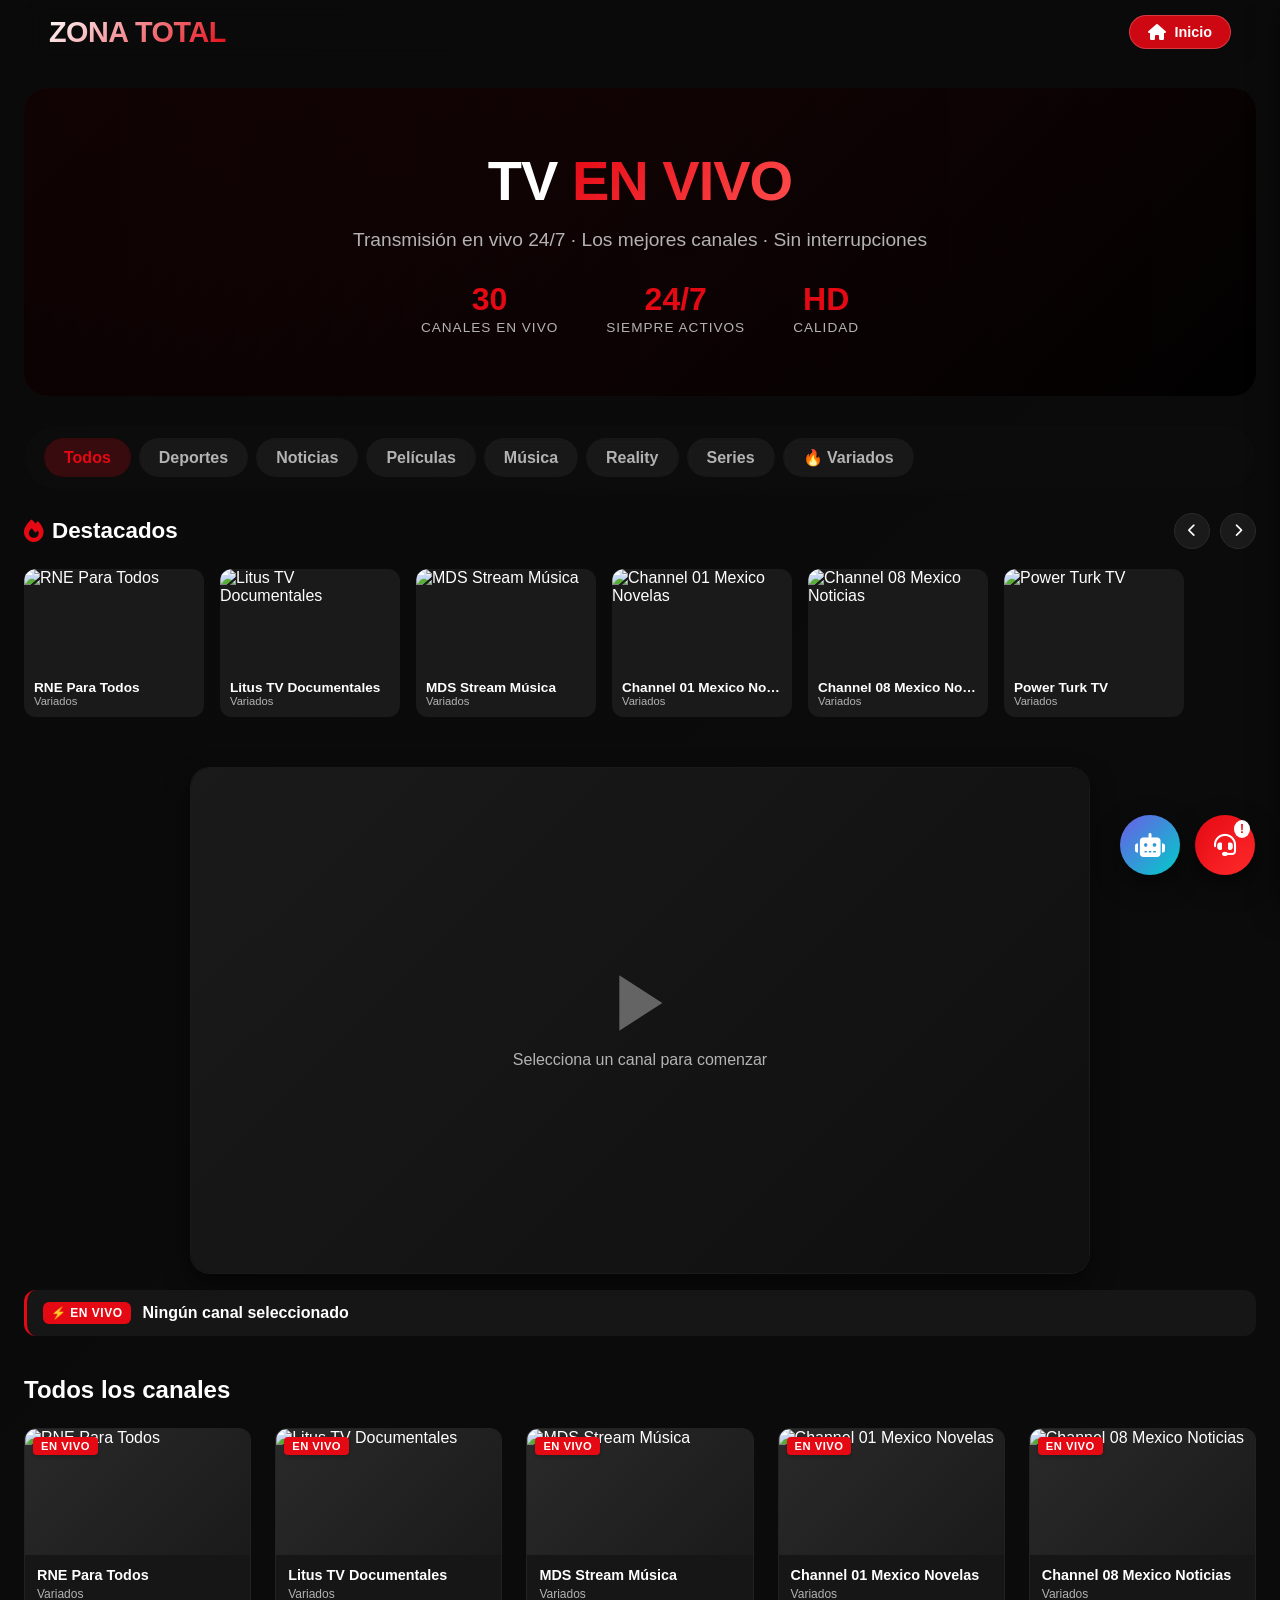
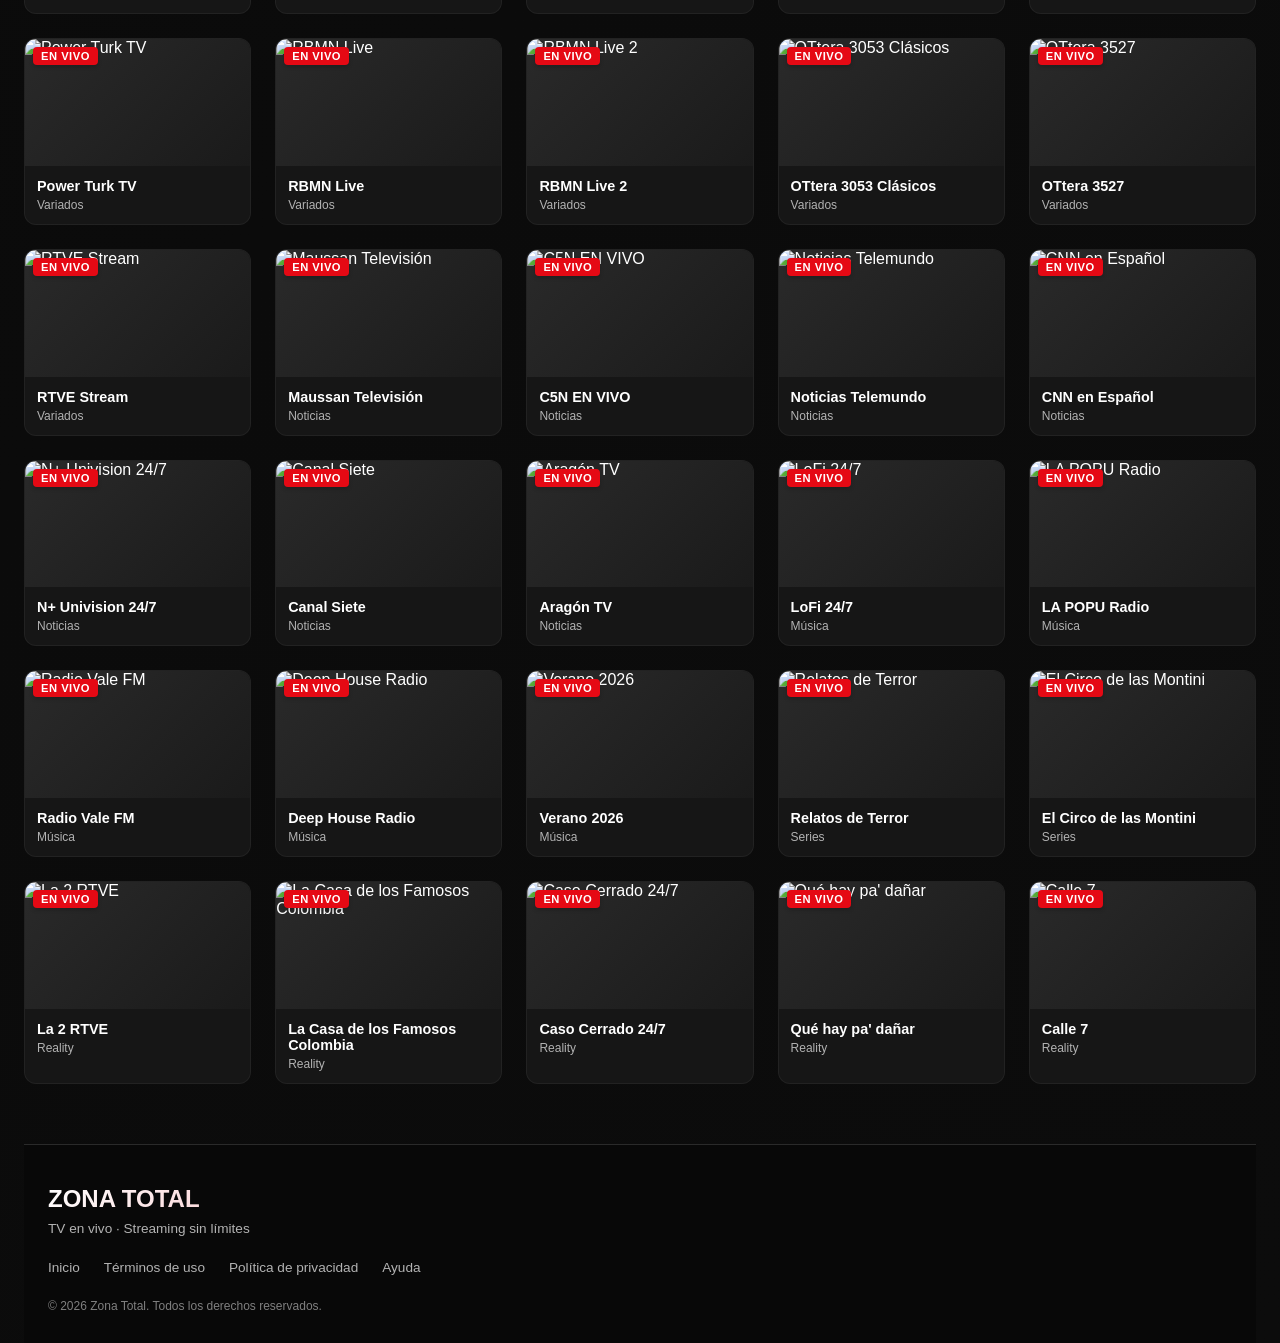
==== index.html @ 6683f9e1 "Add files via upload" ====
<!DOCTYPE html>
<html lang="es">
<head>
    <meta charset="UTF-8">
    <meta name="viewport" content="width=device-width, initial-scale=1.0, user-scalable=yes">
    <title>Zona Total TV - Transmisión en vivo</title>
    <link rel="stylesheet" href="styles.css">
    <link rel="stylesheet" href="https://cdnjs.cloudflare.com/ajax/libs/font-awesome/6.4.0/css/all.min.css">
    <!-- hls.js para reproducción de streams HLS -->
    <script src="https://cdn.jsdelivr.net/npm/hls.js@latest"></script>
</head>
<body>
    <div class="app-container">
        <!-- Header con logo y menú hamburguesa -->
        <header class="header">
            <div class="logo">
                <h1>ZONA TOTAL</h1>
                
            </div>
            <div class="header-buttons">
                <a href="https://merencioreyna-sudo.github.io/zona-total/" class="home-btn" target="_self">
                    <i class="fas fa-home"></i>
                    <span>Inicio</span>
                </a>
                <button class="menu-toggle" id="menuToggle" aria-label="Abrir menú">
                    <span></span>
                    <span></span>
                    <span></span>
                </button>
            </div>
        </header>

        <!-- Hero Banner (fuera del header) -->
        <section class="hero-banner">
            <div class="hero-content">
                <h1 class="hero-title">TV <span class="hero-accent">EN VIVO</span></h1>
                <p class="hero-subtitle">Transmisión en vivo 24/7 · Los mejores canales · Sin interrupciones</p>
                <div class="hero-stats">
                    <div class="hero-stat">
                        <span class="stat-number" id="totalChannelsCount">0</span>
                        <span class="stat-label">Canales en vivo</span>
                    </div>
                    <div class="hero-stat">
                        <span class="stat-number">24/7</span>
                        <span class="stat-label">Siempre activos</span>
                    </div>
                    <div class="hero-stat">
                        <span class="stat-number">HD</span>
                        <span class="stat-label">Calidad</span>
                    </div>
                </div>
            </div>
        </section>

        <!-- Categorías horizontales (escritorio) -->
        <nav class="categories-nav" id="categoriesNav">
            <button class="category-btn active" data-category="Todos">Todos</button>
            <button class="category-btn" data-category="Deportes">Deportes</button>
            <button class="category-btn" data-category="Noticias">Noticias</button>
            <button class="category-btn" data-category="Películas">Películas</button>
            <button class="category-btn" data-category="Música">Música</button>
            <button class="category-btn" data-category="Reality">Reality</button>
            <button class="category-btn" data-category="Series">Series</button>
            <button class="category-btn" data-category="Variados">🔥 Variados</button>
        </nav>

        <!-- Carrusel de canales destacados -->
        <section class="featured-section">
            <div class="featured-header">
                <h2><i class="fas fa-fire"></i> Destacados</h2>
                <div class="carousel-controls">
                    <button class="carousel-btn prev-btn" id="featuredPrev"><i class="fas fa-chevron-left"></i></button>
                    <button class="carousel-btn next-btn" id="featuredNext"><i class="fas fa-chevron-right"></i></button>
                </div>
            </div>
            <div class="featured-carousel" id="featuredCarousel"></div>
        </section>

        <!-- Área del reproductor -->
        <section class="player-section">
            <div class="player-container" id="playerContainer">
                <div class="player-placeholder">
                    <svg width="64" height="64" viewBox="0 0 24 24" fill="none" stroke="currentColor" stroke-width="1.5">
                        <polygon points="5 3 19 12 5 21 5 3" fill="currentColor"/>
                    </svg>
                    <p>Selecciona un canal para comenzar</p>
                </div>
            </div>
            <div class="current-channel-info" id="currentChannelInfo">
                <span class="channel-badge">⚡ EN VIVO</span>
                <span class="channel-name" id="currentChannelName">Ningún canal seleccionado</span>
            </div>
        </section>

        <!-- Grid de canales -->
        <section class="channels-section">
            <h2 class="section-title" id="sectionTitle">Todos los canales</h2>
            <div class="channels-grid" id="channelsGrid">
                <!-- Los canales se renderizan dinámicamente con JS -->
            </div>
        </section>

        <!-- Footer -->
        <footer class="footer">
            <div class="footer-content">
                <div class="footer-logo">
                    <h3>ZONA TOTAL</h3>
                    <p>TV en vivo · Streaming sin límites</p>
                </div>
                <div class="footer-links">
                    <a href="https://merencioreyna-sudo.github.io/zona-total/">Inicio</a>
                    <a href="terminos.html">Términos de uso</a>
                    <a href="privacidad.html">Política de privacidad</a>
                    <a href="ayuda.html">Ayuda</a>
                </div>
                <div class="footer-copyright">
                    <p>&copy; 2026 Zona Total. Todos los derechos reservados.</p>
                </div>
            </div>
        </footer>

        <!-- Menú lateral móvil -->
        <div class="mobile-menu" id="mobileMenu">
            <div class="mobile-menu-header">
                <div class="mobile-logo">ZONA TOTAL</div>
                <button class="close-menu" id="closeMenu" aria-label="Cerrar menú">✕</button>
            </div>
            <nav class="mobile-categories">
                <button class="mobile-category-btn active" data-category="Todos">Todos</button>
                <button class="mobile-category-btn" data-category="Deportes">Deportes</button>
                <button class="mobile-category-btn" data-category="Noticias">Noticias</button>
                <button class="mobile-category-btn" data-category="Películas">Películas</button>
                <button class="mobile-category-btn" data-category="Música">Música</button>
                <button class="mobile-category-btn" data-category="Reality">Reality</button>
                <button class="mobile-category-btn" data-category="Series">Series</button>
                <button class="mobile-category-btn" data-category="Variados">🔥 Variados</button>
            </nav>
            <div class="mobile-footer">
                <a href="https://merencioreyna-sudo.github.io/zona-total/" class="mobile-home-btn">
                    <i class="fas fa-home"></i> Ir al Inicio
                </a>
            </div>
        </div>

        <!-- Modal de error -->
        <div class="modal-overlay" id="errorModal">
            <div class="modal-content">
                <div class="modal-icon">
                    <svg width="48" height="48" viewBox="0 0 24 24" fill="none" stroke="currentColor" stroke-width="1.5">
                        <circle cx="12" cy="12" r="10"/>
                        <line x1="12" y1="8" x2="12" y2="12"/>
                        <line x1="12" y1="16" x2="12.01" y2="16"/>
                    </svg>
                </div>
                <h3 id="modalTitle">Canal no disponible</h3>
                <p id="modalMessage">El canal no está disponible o tiene problemas de conexión.</p>
                <button class="modal-close-btn" id="closeModal">Entendido</button>
            </div>
        </div>

        <!-- Overlay para cerrar menú móvil tocando fuera -->
        <div class="menu-overlay" id="menuOverlay"></div>
    </div>

    <script src="app.js"></script>
<!-- BOTÓN AYUDA PRO -->
<div class="help-btn" id="helpBtn">
    <i class="fas fa-headset"></i>
    <span class="help-badge">!</span>
</div>

<!-- MODAL AYUDA PRO -->
<div class="help-modal" id="helpModal">
    <div class="help-content">
        <button class="close-help" id="closeHelp">&times;</button>

        <h3>Centro de Ayuda</h3>

        <p class="help-text">¿Problemas con un canal?</p>

        <div class="help-options">
            <div class="help-item">🌍 Puede estar bloqueado en tu país</div>
            <div class="help-item">🔐 Puede requerir VPN</div>
            <div class="help-item">⚠️ El servidor puede estar caído</div>
        </div>

        <a href="ayuda.html" class="help-link">Ver ayuda completa</a>
    </div>
</div>

<!-- BOTÓN CHAT -->
<div class="chat-btn" id="chatBtn">
    <i class="fas fa-robot"></i>
</div>

<!-- CHAT BOX -->
<div class="chat-box" id="chatBox">
    <div class="chat-header">
        <span>Asistente</span>
        <button id="closeChat">&times;</button>
    </div>

    <div class="chat-messages" id="chatMessages">
        <div class="bot-msg">👋 Hola, ¿en qué puedo ayudarte?</div>
    </div>

    <div class="chat-input">
        <input type="text" id="chatInput" placeholder="Escribe tu mensaje...">
        <button id="sendChat">➤</button>
    </div>
</div>

</body>
</html>
---- styles.css ----
/* ===== RESET Y VARIABLES ===== */
* {
    margin: 0;
    padding: 0;
    box-sizing: border-box;
}

:root {
    --bg-primary: #0a0a0a;
    --bg-secondary: #0f0f0f;
    --bg-card: #1a1a1a;
    --bg-card-hover: #222222;
    --text-primary: #ffffff;
    --text-secondary: #b3b3b3;
    --accent-color: #e50914;
    --accent-hover: #f40612;
    --border-color: #2a2a2a;
    --shadow-sm: 0 4px 6px rgba(0, 0, 0, 0.3);
    --shadow-md: 0 8px 16px rgba(0, 0, 0, 0.4);
    --shadow-lg: 0 12px 24px rgba(0, 0, 0, 0.5);
    --transition: all 0.3s ease;
}

body {
    font-family: -apple-system, BlinkMacSystemFont, 'Segoe UI', Roboto, Oxygen, Ubuntu, sans-serif;
    background: linear-gradient(135deg, var(--bg-primary) 0%, #0c0c0c 100%);
    color: var(--text-primary);
    min-height: 100vh;
    overflow-x: hidden;
}

.app-container {
    max-width: 1600px;
    margin: 0 auto;
    padding: 0 24px;
    width: 100%;
}

/* ===== HEADER ===== */
.header {
    display: flex;
    justify-content: space-between;
    align-items: center;
    padding: 20px 0;
    margin-bottom: 24px;
    background: rgba(10, 10, 10, 0.7);
    backdrop-filter: blur(10px);
    border-radius: 20px;
    padding: 15px 25px;
    position: sticky;
    top: 0;
    z-index: 100;
}

.logo h1 {
    font-size: 1.8rem;
    font-weight: 700;
    background: linear-gradient(135deg, #fff 0%, #e50914 100%);
    -webkit-background-clip: text;
    -webkit-text-fill-color: transparent;
    background-clip: text;
    letter-spacing: -0.5px;
}

.tagline {
    font-size: 0.7rem;
    color: var(--text-secondary);
    letter-spacing: 2px;
    margin-left: 4px;
}

/* ===== MENÚ HAMBURGUESA ===== */
.menu-toggle {
    display: none;
    flex-direction: column;
    gap: 5px;
    background: none;
    border: none;
    cursor: pointer;
    padding: 8px;
    z-index: 100;
}

.menu-toggle span {
    width: 25px;
    height: 2px;
    background-color: var(--text-primary);
    transition: var(--transition);
}

/* ===== CATEGORÍAS (ESCRITORIO) ===== */
.categories-nav {
    display: flex;
    gap: 8px;
    overflow-x: auto;
    padding: 12px 20px;
    margin-bottom: 24px;
    scrollbar-width: thin;
    background: rgba(15, 15, 15, 0.5);
    backdrop-filter: blur(8px);
    border-radius: 50px;
}

.categories-nav::-webkit-scrollbar {
    height: 4px;
}

.categories-nav::-webkit-scrollbar-track {
    background: var(--bg-secondary);
    border-radius: 10px;
}

.categories-nav::-webkit-scrollbar-thumb {
    background: var(--accent-color);
    border-radius: 10px;
}

.category-btn {
    background: transparent;
    border: none;
    color: var(--text-secondary);
    padding: 10px 20px;
    font-size: 1rem;
    font-weight: 600;
    cursor: pointer;
    transition: var(--transition);
    white-space: nowrap;
    border-radius: 30px;
}

.category-btn:hover {
    color: var(--text-primary);
    background: rgba(255, 255, 255, 0.05);
}

.category-btn.active {
    color: var(--accent-color);
    background: rgba(229, 9, 20, 0.1);
}

/* ===== REPRODUCTOR ===== */
.player-section {
    margin-bottom: 40px;
}

.player-container {
    aspect-ratio: 16 / 9;
    max-width: 900px;
    margin: 0 auto;
    background: #000000;
    border-radius: 20px;
    overflow: hidden;
    position: relative;
    box-shadow: var(--shadow-lg);
    border: 1px solid rgba(255, 255, 255, 0.1);
}

.player-placeholder {
    display: flex;
    flex-direction: column;
    align-items: center;
    justify-content: center;
    height: 100%;
    color: var(--text-secondary);
    background: linear-gradient(135deg, #1a1a1a 0%, #0f0f0f 100%);
}

.player-placeholder svg {
    margin-bottom: 16px;
    opacity: 0.5;
}

.player-placeholder p {
    font-size: 1rem;
}

video {
    width: 100%;
    height: 100%;
    object-fit: contain;
    background: #000;
}

.current-channel-info {
    display: flex;
    align-items: center;
    gap: 12px;
    margin-top: 16px;
    padding: 12px 16px;
    background: var(--bg-card);
    border-radius: 12px;
    border-left: 3px solid var(--accent-color);
}

.channel-badge {
    background: var(--accent-color);
    padding: 4px 8px;
    border-radius: 6px;
    font-size: 0.75rem;
    font-weight: 600;
    letter-spacing: 0.5px;
}

.channel-name {
    font-weight: 600;
    font-size: 1rem;
}

/* ===== SECCIÓN DE CANALES ===== */
.channels-section {
    margin-top: 24px;
}

.section-title {
    font-size: 1.5rem;
    margin-bottom: 24px;
    font-weight: 600;
}

.channels-grid {
    display: grid;
    grid-template-columns: repeat(auto-fill, minmax(200px, 1fr));
    gap: 24px;
    margin-bottom: 40px;
}

/* ===== FOOTER ===== */
.footer {
    margin-top: 60px;
    padding: 40px 0 30px;
    border-top: 1px solid var(--border-color);
    background: rgba(0, 0, 0, 0.3);
}

.footer-content {
    max-width: 1600px;
    margin: 0 auto;
    padding: 0 24px;
    display: flex;
    flex-direction: column;
    gap: 24px;
}

.footer-logo h3 {
    font-size: 1.5rem;
    background: linear-gradient(135deg, #fff 0%, #e50914 100%);
    -webkit-background-clip: text;
    -webkit-text-fill-color: transparent;
    background-clip: text;
    margin-bottom: 8px;
}

.footer-logo p {
    color: var(--text-secondary);
    font-size: 0.85rem;
}

.footer-links {
    display: flex;
    gap: 24px;
    flex-wrap: wrap;
}

.footer-links a {
    color: var(--text-secondary);
    text-decoration: none;
    font-size: 0.85rem;
    transition: var(--transition);
}

.footer-links a:hover {
    color: var(--accent-color);
}

.footer-copyright {
    color: var(--text-secondary);
    font-size: 0.75rem;
    opacity: 0.7;
}

/* ===== CARDS DE CANALES ===== */
.channel-card {
    background: var(--bg-card);
    border-radius: 12px;
    overflow: hidden;
    cursor: pointer;
    transition: var(--transition);
    position: relative;
}

.channel-card:hover {
    transform: translateY(-4px);
    box-shadow: var(--shadow-md);
    background: var(--bg-card-hover);
}

.channel-thumbnail {
    position: relative;
    aspect-ratio: 16 / 9;
    overflow: hidden;
    background: linear-gradient(135deg, #2a2a2a 0%, #1a1a1a 100%);
}

.channel-thumbnail img {
    width: 100%;
    height: 100%;
    object-fit: cover;
    transition: transform 0.3s ease;
}

.channel-card:hover .channel-thumbnail img {
    transform: scale(1.05);
}

.channel-info {
    padding: 12px;
}

.channel-name-card {
    font-weight: 600;
    font-size: 0.9rem;
    margin-bottom: 4px;
}

.channel-category {
    font-size: 0.75rem;
    color: var(--text-secondary);
}

/* ===== MENÚ MÓVIL ===== */
.mobile-menu {
    position: fixed;
    top: 0;
    right: 0;
    width: 280px;
    height: 100vh;
    background: rgba(10, 10, 10, 0.95);
    backdrop-filter: blur(20px);
    z-index: 1000;
    transform: translateX(100%);
    transition: transform 0.3s ease-in-out;
    box-shadow: var(--shadow-lg);
    display: flex;
    flex-direction: column;
}

.mobile-menu.active {
    transform: translateX(0);
}

.mobile-menu-header {
    display: flex;
    justify-content: space-between;
    align-items: center;
    padding: 24px 20px;
    border-bottom: 1px solid var(--border-color);
}

.mobile-logo {
    font-size: 1.5rem;
    font-weight: 700;
    background: linear-gradient(135deg, #fff 0%, #e50914 100%);
    -webkit-background-clip: text;
    -webkit-text-fill-color: transparent;
    background-clip: text;
}

.close-menu {
    background: none;
    border: none;
    color: var(--text-primary);
    font-size: 1.8rem;
    cursor: pointer;
    padding: 0;
    line-height: 1;
    transition: var(--transition);
}

.close-menu:hover {
    color: var(--accent-color);
}

.mobile-categories {
    display: flex;
    flex-direction: column;
    padding: 20px;
    gap: 12px;
}

.mobile-category-btn {
    background: transparent;
    border: none;
    color: var(--text-secondary);
    padding: 12px 16px;
    text-align: left;
    font-size: 1.1rem;
    font-weight: 500;
    cursor: pointer;
    transition: var(--transition);
    border-radius: 8px;
}

.mobile-category-btn:hover {
    background: rgba(255, 255, 255, 0.05);
    color: var(--text-primary);
}

.mobile-category-btn.active {
    color: var(--accent-color);
    background: rgba(229, 9, 20, 0.1);
}

.menu-overlay {
    position: fixed;
    top: 0;
    left: 0;
    width: 100%;
    height: 100%;
    background: rgba(0, 0, 0, 0.7);
    z-index: 999;
    display: none;
}

.menu-overlay.active {
    display: block;
}

/* ===== MODAL DE ERROR ===== */
.modal-overlay {
    position: fixed;
    top: 0;
    left: 0;
    width: 100%;
    height: 100%;
    background: rgba(0, 0, 0, 0.85);
    backdrop-filter: blur(8px);
    z-index: 2000;
    display: none;
    justify-content: center;
    align-items: center;
}

.modal-overlay.active {
    display: flex;
}

.modal-content {
    background: linear-gradient(135deg, #1e1e1e 0%, #141414 100%);
    border-radius: 20px;
    padding: 32px;
    max-width: 400px;
    width: 90%;
    text-align: center;
    animation: modalSlideIn 0.3s ease;
    border: 1px solid var(--border-color);
}

@keyframes modalSlideIn {
    from {
        opacity: 0;
        transform: scale(0.9);
    }
    to {
        opacity: 1;
        transform: scale(1);
    }
}

.modal-icon {
    margin-bottom: 20px;
    color: var(--accent-color);
}

.modal-content h3 {
    font-size: 1.5rem;
    margin-bottom: 12px;
}

.modal-content p {
    color: var(--text-secondary);
    margin-bottom: 24px;
    line-height: 1.5;
}

.modal-close-btn {
    background: var(--accent-color);
    color: white;
    border: none;
    padding: 12px 24px;
    border-radius: 30px;
    font-size: 1rem;
    font-weight: 600;
    cursor: pointer;
    transition: var(--transition);
}

.modal-close-btn:hover {
    background: var(--accent-hover);
    transform: scale(1.02);
}

/* ===== RESPONSIVE ===== */
@media (max-width: 768px) {
    .app-container {
        padding: 0 16px;
    }

    .footer-content {
        padding: 0 16px;
    }

    .menu-toggle {
        display: flex;
    }

    .categories-nav {
        display: none;
    }

    .channels-grid {
        grid-template-columns: repeat(auto-fill, minmax(150px, 1fr));
        gap: 16px;
        margin-bottom: 30px;
    }

    .section-title {
        font-size: 1.2rem;
    }

    .logo h1 {
        font-size: 1.4rem;
    }

    .footer {
        margin-top: 40px;
        padding: 30px 0 20px;
    }

    .footer-links {
        gap: 16px;
    }
}

@media (min-width: 769px) and (max-width: 1024px) {
    .channels-grid {
        grid-template-columns: repeat(auto-fill, minmax(180px, 1fr));
        gap: 20px;
    }
}

@media (min-width: 1600px) {
    .app-container {
        padding: 0 48px;
    }

    .footer-content {
        padding: 0 48px;
    }

    .channels-grid {
        grid-template-columns: repeat(auto-fill, minmax(240px, 1fr));
    }
}

/* ===== BOTÓN DE INICIO ===== */
.header-buttons {
    display: flex;
    align-items: center;
    gap: 15px;
}

.home-btn {
    display: flex;
    align-items: center;
    gap: 8px;
    background: rgba(229, 9, 20, 0.9);
    color: white;
    padding: 8px 18px;
    border-radius: 30px;
    text-decoration: none;
    font-weight: 600;
    font-size: 0.9rem;
    transition: all 0.3s ease;
    border: 1px solid rgba(255, 255, 255, 0.2);
}

.home-btn:hover {
    background: var(--accent-color);
    transform: scale(1.02);
}

.home-btn i {
    font-size: 1rem;
}

/* Botón de inicio en menú móvil */
.mobile-footer {
    margin-top: auto;
    padding: 20px;
    border-top: 1px solid var(--border-color);
}

.mobile-home-btn {
    display: flex;
    align-items: center;
    justify-content: center;
    gap: 10px;
    background: var(--accent-color);
    color: white;
    padding: 12px;
    border-radius: 30px;
    text-decoration: none;
    font-weight: 600;
    transition: all 0.3s ease;
}

.mobile-home-btn:hover {
    background: var(--accent-hover);
}

/* Responsive móvil */
@media (max-width: 768px) {
    .home-btn span {
        display: none;
    }
    
    .home-btn {
        padding: 8px 12px;
    }
    
    .home-btn i {
        margin: 0;
        font-size: 1.2rem;
    }
}

/* ===== HERO BANNER ===== */
.hero-banner {
    background: linear-gradient(135deg, rgba(229, 9, 20, 0.2) 0%, rgba(0, 0, 0, 0.85) 100%), url('https://images.unsplash.com/photo-1536440136628-849c177e76a1?ixlib=rb-4.0.3&auto=format&fit=crop&w=1920&q=80');
    background-size: cover;
    background-position: center;
    border-radius: 24px;
    margin: 20px 0 30px 0;
    padding: 60px 40px;
    position: relative;
    overflow: hidden;
}

.hero-banner::before {
    content: '';
    position: absolute;
    top: 0;
    left: 0;
    right: 0;
    bottom: 0;
    background: linear-gradient(90deg, rgba(0,0,0,0.7) 0%, rgba(0,0,0,0.3) 100%);
    z-index: 1;
}

.hero-content {
    position: relative;
    z-index: 2;
    text-align: center;
}

.hero-title {
    font-size: 3.5rem;
    font-weight: 900;
    margin-bottom: 16px;
    letter-spacing: -1px;
}

.hero-accent {
    background: linear-gradient(135deg, #e50914, #ff4d4d);
    -webkit-background-clip: text;
    -webkit-text-fill-color: transparent;
    background-clip: text;
}

.hero-subtitle {
    font-size: 1.2rem;
    color: var(--text-secondary);
    margin-bottom: 30px;
}

.hero-stats {
    display: flex;
    justify-content: center;
    gap: 48px;
    flex-wrap: wrap;
}

.hero-stat {
    text-align: center;
}

.hero-stat .stat-number {
    display: block;
    font-size: 2rem;
    font-weight: 800;
    color: var(--accent-color);
}

.hero-stat .stat-label {
    font-size: 0.85rem;
    color: var(--text-secondary);
    text-transform: uppercase;
    letter-spacing: 1px;
}

@media (max-width: 768px) {
    .hero-banner {
        padding: 40px 20px;
        margin: 10px 0 20px 0;
    }
    
    .hero-title {
        font-size: 2rem;
    }
    
    .hero-subtitle {
        font-size: 0.9rem;
    }
    
    .hero-stats {
        gap: 24px;
    }
    
    .hero-stat .stat-number {
        font-size: 1.5rem;
    }
}

/* ===== CARRUSEL DESTACADOS ===== */
.featured-section {
    margin-bottom: 40px;
}

.featured-header {
    display: flex;
    justify-content: space-between;
    align-items: center;
    margin-bottom: 20px;
}

.featured-header h2 {
    font-size: 1.4rem;
    font-weight: 600;
    display: flex;
    align-items: center;
    gap: 8px;
}

.featured-header h2 i {
    color: var(--accent-color);
}

.carousel-controls {
    display: flex;
    gap: 10px;
}

.carousel-btn {
    background: var(--bg-card);
    border: 1px solid var(--border-color);
    color: var(--text-primary);
    width: 36px;
    height: 36px;
    border-radius: 50%;
    cursor: pointer;
    transition: var(--transition);
    display: flex;
    align-items: center;
    justify-content: center;
}

.carousel-btn:hover {
    background: var(--accent-color);
    border-color: var(--accent-color);
}

.featured-carousel {
    display: flex;
    gap: 16px;
    overflow-x: auto;
    scroll-behavior: smooth;
    padding-bottom: 10px;
}

.featured-carousel::-webkit-scrollbar {
    height: 4px;
}

.featured-carousel::-webkit-scrollbar-track {
    background: var(--bg-secondary);
    border-radius: 10px;
}

.featured-carousel::-webkit-scrollbar-thumb {
    background: var(--accent-color);
    border-radius: 10px;
}

.featured-card {
    flex: 0 0 auto;
    width: 180px;
    background: var(--bg-card);
    border-radius: 12px;
    overflow: hidden;
    cursor: pointer;
    transition: var(--transition);
}

.featured-card:hover {
    transform: translateY(-4px);
    box-shadow: var(--shadow-md);
}

.featured-card .featured-thumbnail {
    aspect-ratio: 16 / 9;
    overflow: hidden;
}

.featured-card .featured-thumbnail img {
    width: 100%;
    height: 100%;
    object-fit: cover;
}

.featured-card .featured-info {
    padding: 10px;
}

.featured-card .featured-name {
    font-weight: 600;
    font-size: 0.85rem;
    white-space: nowrap;
    overflow: hidden;
    text-overflow: ellipsis;
}

.featured-card .featured-category {
    font-size: 0.7rem;
    color: var(--text-secondary);
}

/* ===== CARRUSEL DESTACADOS ===== */
.featured-section {
    margin-bottom: 40px;
}

.featured-header {
    display: flex;
    justify-content: space-between;
    align-items: center;
    margin-bottom: 20px;
}

.featured-header h2 {
    font-size: 1.4rem;
    font-weight: 600;
    display: flex;
    align-items: center;
    gap: 8px;
}

.featured-header h2 i {
    color: var(--accent-color);
}

.carousel-controls {
    display: flex;
    gap: 10px;
}

.carousel-btn {
    background: var(--bg-card);
    border: 1px solid var(--border-color);
    color: var(--text-primary);
    width: 36px;
    height: 36px;
    border-radius: 50%;
    cursor: pointer;
    transition: var(--transition);
    display: flex;
    align-items: center;
    justify-content: center;
}

.carousel-btn:hover {
    background: var(--accent-color);
    border-color: var(--accent-color);
}

.featured-carousel {
    display: flex;
    gap: 16px;
    overflow-x: auto;
    scroll-behavior: smooth;
    padding-bottom: 10px;
}

.featured-carousel::-webkit-scrollbar {
    height: 4px;
}

.featured-carousel::-webkit-scrollbar-track {
    background: var(--bg-secondary);
    border-radius: 10px;
}

.featured-carousel::-webkit-scrollbar-thumb {
    background: var(--accent-color);
    border-radius: 10px;
}

.featured-card {
    flex: 0 0 auto;
    width: 180px;
    background: var(--bg-card);
    border-radius: 12px;
    overflow: hidden;
    cursor: pointer;
    transition: var(--transition);
}

.featured-card:hover {
    transform: translateY(-4px);
    box-shadow: var(--shadow-md);
}

.featured-card .featured-thumbnail {
    aspect-ratio: 16 / 9;
    overflow: hidden;
}

.featured-card .featured-thumbnail img {
    width: 100%;
    height: 100%;
    object-fit: cover;
}

.featured-card .featured-info {
    padding: 10px;
}

.featured-card .featured-name {
    font-weight: 600;
    font-size: 0.85rem;
    white-space: nowrap;
    overflow: hidden;
    text-overflow: ellipsis;
}

.featured-card .featured-category {
    font-size: 0.7rem;
    color: var(--text-secondary);
}

@media (max-width: 768px) {
    .featured-card {
        width: 140px;
    }
    
    .featured-header h2 {
        font-size: 1.1rem;
    }
}

/* Mejora glassmorphism en elementos */
.category-btn, .mobile-category-btn {
    background: rgba(255, 255, 255, 0.05);
    backdrop-filter: blur(4px);
}

.category-btn.active, .mobile-category-btn.active {
    background: rgba(229, 9, 20, 0.2);
    backdrop-filter: blur(4px);
}

.channel-card {
    background: rgba(26, 26, 26, 0.8);
    backdrop-filter: blur(4px);
    border: 1px solid rgba(255, 255, 255, 0.05);
}

.current-channel-info {
    background: rgba(26, 26, 26, 0.8);
    backdrop-filter: blur(8px);
}

@media (max-width: 768px) {
    .featured-card {
        width: 140px;
    }
    
    .featured-header h2 {
        font-size: 1.1rem;
    }
}

/* ===== ANIMACIÓN DE ENTRADA ===== */
@keyframes fadeInUp {
    from {
        opacity: 0;
        transform: translateY(20px);
    }
    to {
        opacity: 1;
        transform: translateY(0);
    }
}

.channel-card {
    animation: fadeInUp 0.4s ease forwards;
}

.channel-card:nth-child(1) { animation-delay: 0.05s; }
.channel-card:nth-child(2) { animation-delay: 0.1s; }
.channel-card:nth-child(3) { animation-delay: 0.15s; }
.channel-card:nth-child(4) { animation-delay: 0.2s; }
.channel-card:nth-child(5) { animation-delay: 0.25s; }
.channel-card:nth-child(6) { animation-delay: 0.3s; }
.channel-card:nth-child(7) { animation-delay: 0.35s; }
.channel-card:nth-child(8) { animation-delay: 0.4s; }
.channel-card:nth-child(9) { animation-delay: 0.45s; }
.channel-card:nth-child(10) { animation-delay: 0.5s; }
.channel-card:nth-child(11) { animation-delay: 0.55s; }
.channel-card:nth-child(12) { animation-delay: 0.6s; }

/* ===== BADGE EN VIVO ===== */
.channel-thumbnail {
    position: relative;
}

.live-badge {
    position: absolute;
    top: 8px;
    left: 8px;
    background: var(--accent-color);
    color: white;
    font-size: 0.7rem;
    font-weight: bold;
    padding: 3px 8px;
    border-radius: 4px;
    text-transform: uppercase;
    letter-spacing: 0.5px;
    z-index: 2;
    box-shadow: 0 2px 4px rgba(0,0,0,0.2);
}

/* ===== TOOLTIPS ===== */
.channel-card {
    position: relative;
}

.channel-card:hover::after {
    content: attr(data-tooltip);
    position: absolute;
    bottom: 100%;
    left: 50%;
    transform: translateX(-50%);
    background: rgba(0, 0, 0, 0.9);
    color: white;
    padding: 6px 12px;
    border-radius: 8px;
    font-size: 0.75rem;
    white-space: nowrap;
    z-index: 10;
    margin-bottom: 8px;
    pointer-events: none;
    border: 1px solid var(--accent-color);
}

.channel-card:hover::before {
    content: '';
    position: absolute;
    bottom: 100%;
    left: 50%;
    transform: translateX(-50%);
    border-width: 5px;
    border-style: solid;
    border-color: var(--accent-color) transparent transparent transparent;
    margin-bottom: 3px;
    z-index: 10;
    pointer-events: none;
}

/* ===== BOTÓN AYUDA PRO ===== */
.help-btn {
    position: fixed;
    bottom: 25px;
    right: 25px;
    width: 60px;
    height: 60px;
    background: linear-gradient(135deg, var(--accent-color), #ff2a2a);
    color: white;
    border-radius: 50%;
    display: flex;
    align-items: center;
    justify-content: center;
    font-size: 22px;
    cursor: pointer;
    box-shadow: 0 10px 25px rgba(0,0,0,0.5);
    z-index: 999;
    transition: all 0.3s ease;
    animation: pulseHelp 2s infinite;
}

.help-btn:hover {
    transform: scale(1.1);
    animation: none;
}

/* Badge */
.help-badge {
    position: absolute;
    top: 5px;
    right: 5px;
    background: #fff;
    color: var(--accent-color);
    font-size: 12px;
    font-weight: bold;
    padding: 2px 6px;
    border-radius: 50%;
}

/* Animación */
@keyframes pulseHelp {
    0% { box-shadow: 0 0 0 0 rgba(229,9,20,0.7); }
    70% { box-shadow: 0 0 0 15px rgba(229,9,20,0); }
    100% { box-shadow: 0 0 0 0 rgba(229,9,20,0); }
}

/* ===== MODAL PRO ===== */
.help-modal {
    position: fixed;
    inset: 0;
    background: rgba(0,0,0,0.85);
    backdrop-filter: blur(8px);
    display: none;
    align-items: center;
    justify-content: center;
    z-index: 2000;
}

.help-modal.active {
    display: flex;
}

/* Contenido */
.help-content {
    background: rgba(20,20,20,0.9);
    backdrop-filter: blur(12px);
    border-radius: 20px;
    padding: 30px;
    width: 90%;
    max-width: 380px;
    text-align: center;
    border: 1px solid var(--border-color);
    animation: fadeInUp 0.3s ease;
    position: relative;
}

.help-content h3 {
    margin-bottom: 10px;
}

.help-text {
    color: var(--text-secondary);
    margin-bottom: 15px;
}

/* Opciones */
.help-options {
    text-align: left;
    margin: 15px 0;
}

.help-item {
    padding: 10px;
    border-radius: 10px;
    background: rgba(255,255,255,0.05);
    margin-bottom: 8px;
    font-size: 0.9rem;
}

/* Link */
.help-link {
    display: inline-block;
    margin-top: 15px;
    color: var(--accent-color);
    font-weight: 600;
    text-decoration: none;
}

.help-link:hover {
    text-decoration: underline;
}

/* Cerrar */
.close-help {
    position: absolute;
    top: 12px;
    right: 15px;
    font-size: 22px;
    background: none;
    border: none;
    color: white;
    cursor: pointer;
}

/* BOTÓN */
.chat-btn {
    position: fixed;
    bottom: 25px;
    right: 100px;
    width: 60px;
    height: 60px;
    background: linear-gradient(135deg, #6c5ce7, #00cec9); /* 👈 estilo IA */
    color: white;
    border-radius: 50%;
    display: flex;
    align-items: center;
    justify-content: center;
    font-size: 24px;
    cursor: pointer;
    z-index: 999;
    box-shadow: 0 10px 25px rgba(0,0,0,0.5);
    transition: 0.3s;
}

.chat-btn:hover {
    transform: scale(1.1);
}
/* CHAT */
.chat-box {
    position: fixed;
    bottom: 100px;
    right: 100px; /* 👈 mismo valor que el botón */
    width: 300px;
    background: #111;
    border-radius: 15px;
    display: none;
    flex-direction: column;
    overflow: hidden;
    z-index: 1000;
    border: 1px solid var(--border-color);
}

/* HEADER */
.chat-header {
    background: var(--accent-color);
    padding: 10px;
    display: flex;
    justify-content: space-between;
    color: white;
}

/* MENSAJES */
.chat-messages {
    padding: 10px;
    height: 250px;
    overflow-y: auto;
    font-size: 0.9rem;
}

.bot-msg {
    background: #222;
    padding: 8px;
    border-radius: 8px;
    margin-bottom: 5px;
}

.user-msg {
    background: var(--accent-color);
    padding: 8px;
    border-radius: 8px;
    margin-bottom: 5px;
    text-align: right;
}

/* INPUT */
.chat-input {
    display: flex;
    border-top: 1px solid var(--border-color);
}

.chat-input input {
    flex: 1;
    padding: 8px;
    border: none;
    outline: none;
    background: #000;
    color: white;
}

.chat-input button {
    background: var(--accent-color);
    border: none;
    color: white;
    padding: 0 15px;
    cursor: pointer;
}

.chat-list {
    margin-top: 8px;
}

.chat-channel {
    background: rgba(255,255,255,0.05);
    padding: 6px 10px;
    margin-top: 5px;
    border-radius: 8px;
    cursor: pointer;
    transition: 0.2s;
}

.chat-channel:hover {
    background: rgba(255,255,255,0.15);
}

/* ===== CHAT CARDS (ZONA TOTAL TV) ===== */

.chat-card {
    background: linear-gradient(135deg, rgba(255,255,255,0.05), rgba(255,255,255,0.02));
    border-radius: 12px;
    padding: 10px;
    margin-top: 8px;
    cursor: pointer;
    transition: all 0.25s ease;
    border: 1px solid rgba(255,255,255,0.08);
}

.chat-card:hover {
    transform: scale(1.03);
    background: rgba(255,255,255,0.1);
}

.chat-card-title {
    font-size: 14px;
    font-weight: 600;
}

.chat-card-play {
    font-size: 12px;
    opacity: 0.7;
    margin-top: 4px;
}

.coming-soon-overlay {
    display: flex;
    align-items: center;
    justify-content: center;
    height: 100%;
    background: radial-gradient(circle at center, #111, #000);
    animation: fadeIn 0.4s ease;
}

.coming-soon-box {
    text-align: center;
    color: white;
    animation: scaleIn 0.3s ease;
}

.lock-icon {
    font-size: 50px;
    margin-bottom: 10px;
}

.coming-soon-box h2 {
    font-size: 28px;
    margin-bottom: 10px;
}

.coming-soon-box p {
    opacity: 0.7;
    margin-bottom: 20px;
}

.notify-btn {
    background: #e50914;
    border: none;
    padding: 10px 20px;
    border-radius: 6px;
    color: white;
    cursor: pointer;
    font-weight: bold;
    transition: 0.2s;
}

.notify-btn:hover {
    background: #ff1f2f;
    transform: scale(1.05);
}

@keyframes fadeIn {
    from { opacity: 0; }
    to { opacity: 1; }
}

@keyframes scaleIn {
    from { transform: scale(0.8); opacity: 0; }
    to { transform: scale(1); opacity: 1; }
}

.custom-notification {
    margin-top: 15px;
    background: rgba(229, 9, 20, 0.15);
    border: 1px solid rgba(229, 9, 20, 0.4);
    padding: 10px;
    border-radius: 6px;
    font-size: 14px;
    animation: fadeIn 0.3s ease;
}
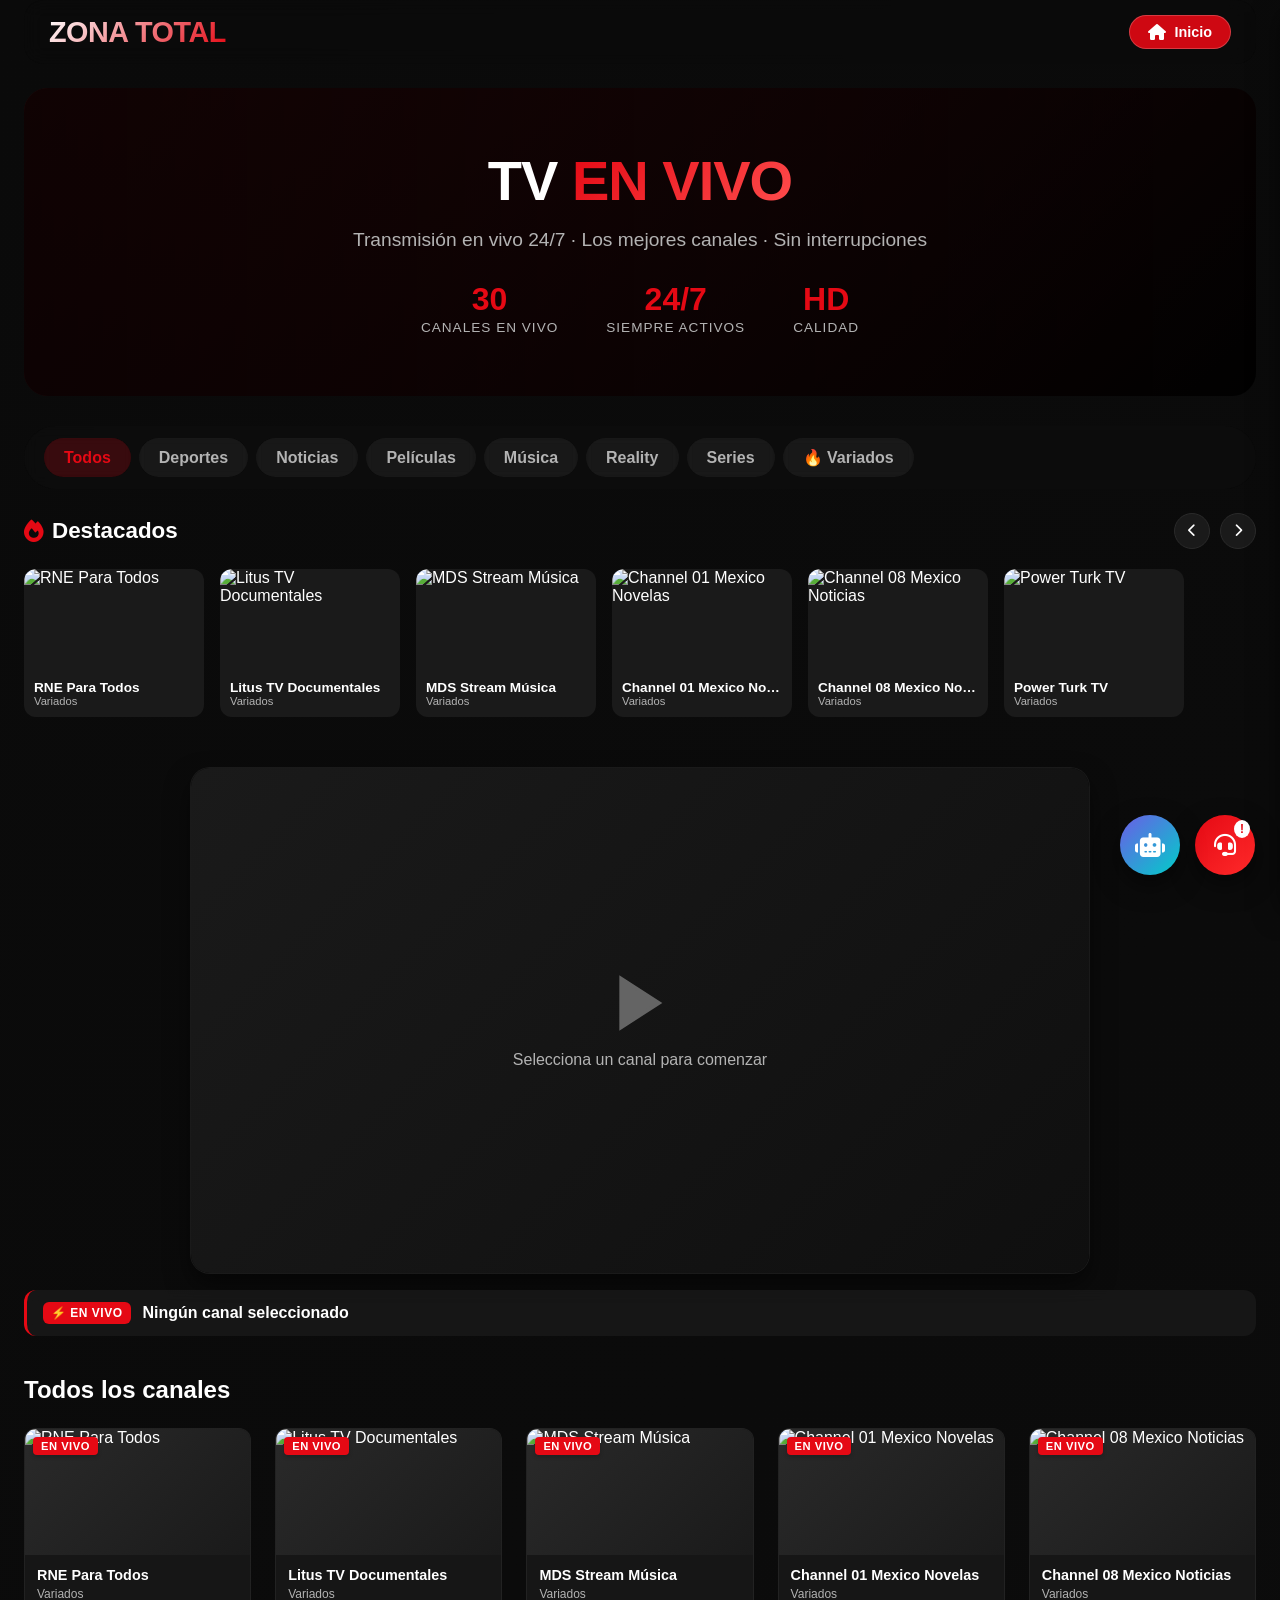
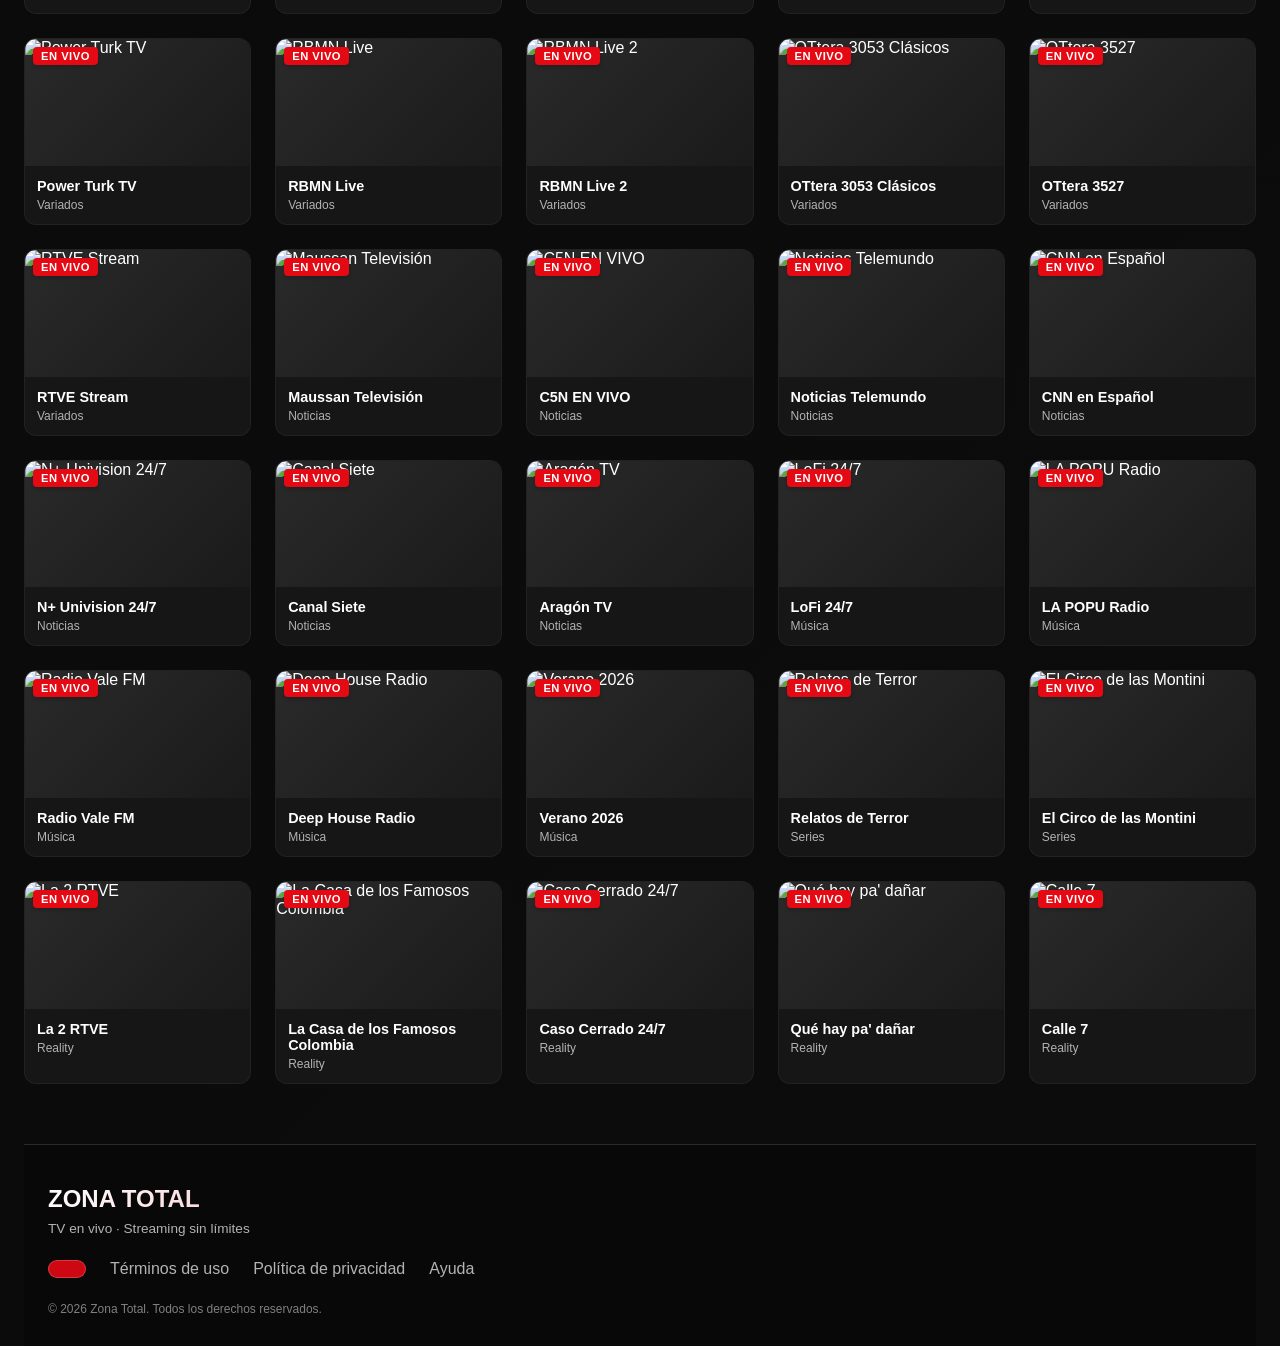
==== commit 2f5bc610: "Update index.html" ====
--- a/index.html
+++ b/index.html
@@ -108,7 +108,7 @@
                     <p>TV en vivo · Streaming sin límites</p>
                 </div>
                 <div class="footer-links">
-                    <a href="https://merencioreyna-sudo.github.io/zona-total/">Inicio</a>
+                    <a href="https://merencioreyna-sudo.github.io/zona-total-peliculas/" class="home-btn" target="_self">
                     <a href="terminos.html">Términos de uso</a>
                     <a href="privacidad.html">Política de privacidad</a>
                     <a href="ayuda.html">Ayuda</a>
@@ -211,4 +211,6 @@
 </div>
 
 </body>
-</html>+</html>
+
+
--- a/styles.css
+++ b/styles.css
@@ -264,7 +264,7 @@
 .footer-links a {
     color: var(--text-secondary);
     text-decoration: none;
-    font-size: 0.85rem;
+    
     transition: var(--transition);
 }
 
@@ -1412,4 +1412,68 @@
     border-radius: 6px;
     font-size: 14px;
     animation: fadeIn 0.3s ease;
+}
+
+@media (max-width: 768px) {
+    #chatBox {
+        width: 65% !important;
+        bottom: 90px !important;
+        right: 2.5% !important;
+        left: 2.5% !important;
+        border-radius: 12px;
+    }
+}
+
+.legal-container {
+    max-width: 900px;
+    margin: 40px auto;
+    padding: 20px;
+    color: #ffffff;
+    line-height: 1.7;
+}
+
+.legal-container h1 {
+    font-size: 28px;
+    margin-bottom: 20px;
+}
+
+.legal-container h2 {
+    margin-top: 25px;
+    color: #e50914;
+}
+
+.legal-container p {
+    color: #cccccc;
+    margin-bottom: 15px;
+}
+
+/* 🔘 BOTÓN INICIO (TAMAÑO GRANDE) */
+.btn-inicio {
+    display: inline-block;
+    margin-top: 30px;
+    padding: 14px 22px;
+    background: #e50914;
+    color: white !important;
+    text-decoration: none;
+    border-radius: 6px;
+    font-weight: bold;
+    font-size: 27px; /* 🔥 AQUI SUBIMOS EL TAMAÑO */
+}
+
+/* 📱 SOLO PARA MÓVIL — PÁGINAS LEGALES */
+@media (max-width: 768px) {
+
+    section p,
+    section li {
+        font-size: 18px !important;
+    }
+
+    section h2 {
+        font-size: 24px !important;
+    }
+
+    .footer-links a {
+        font-size: 16px !important;
+    }
+
 }
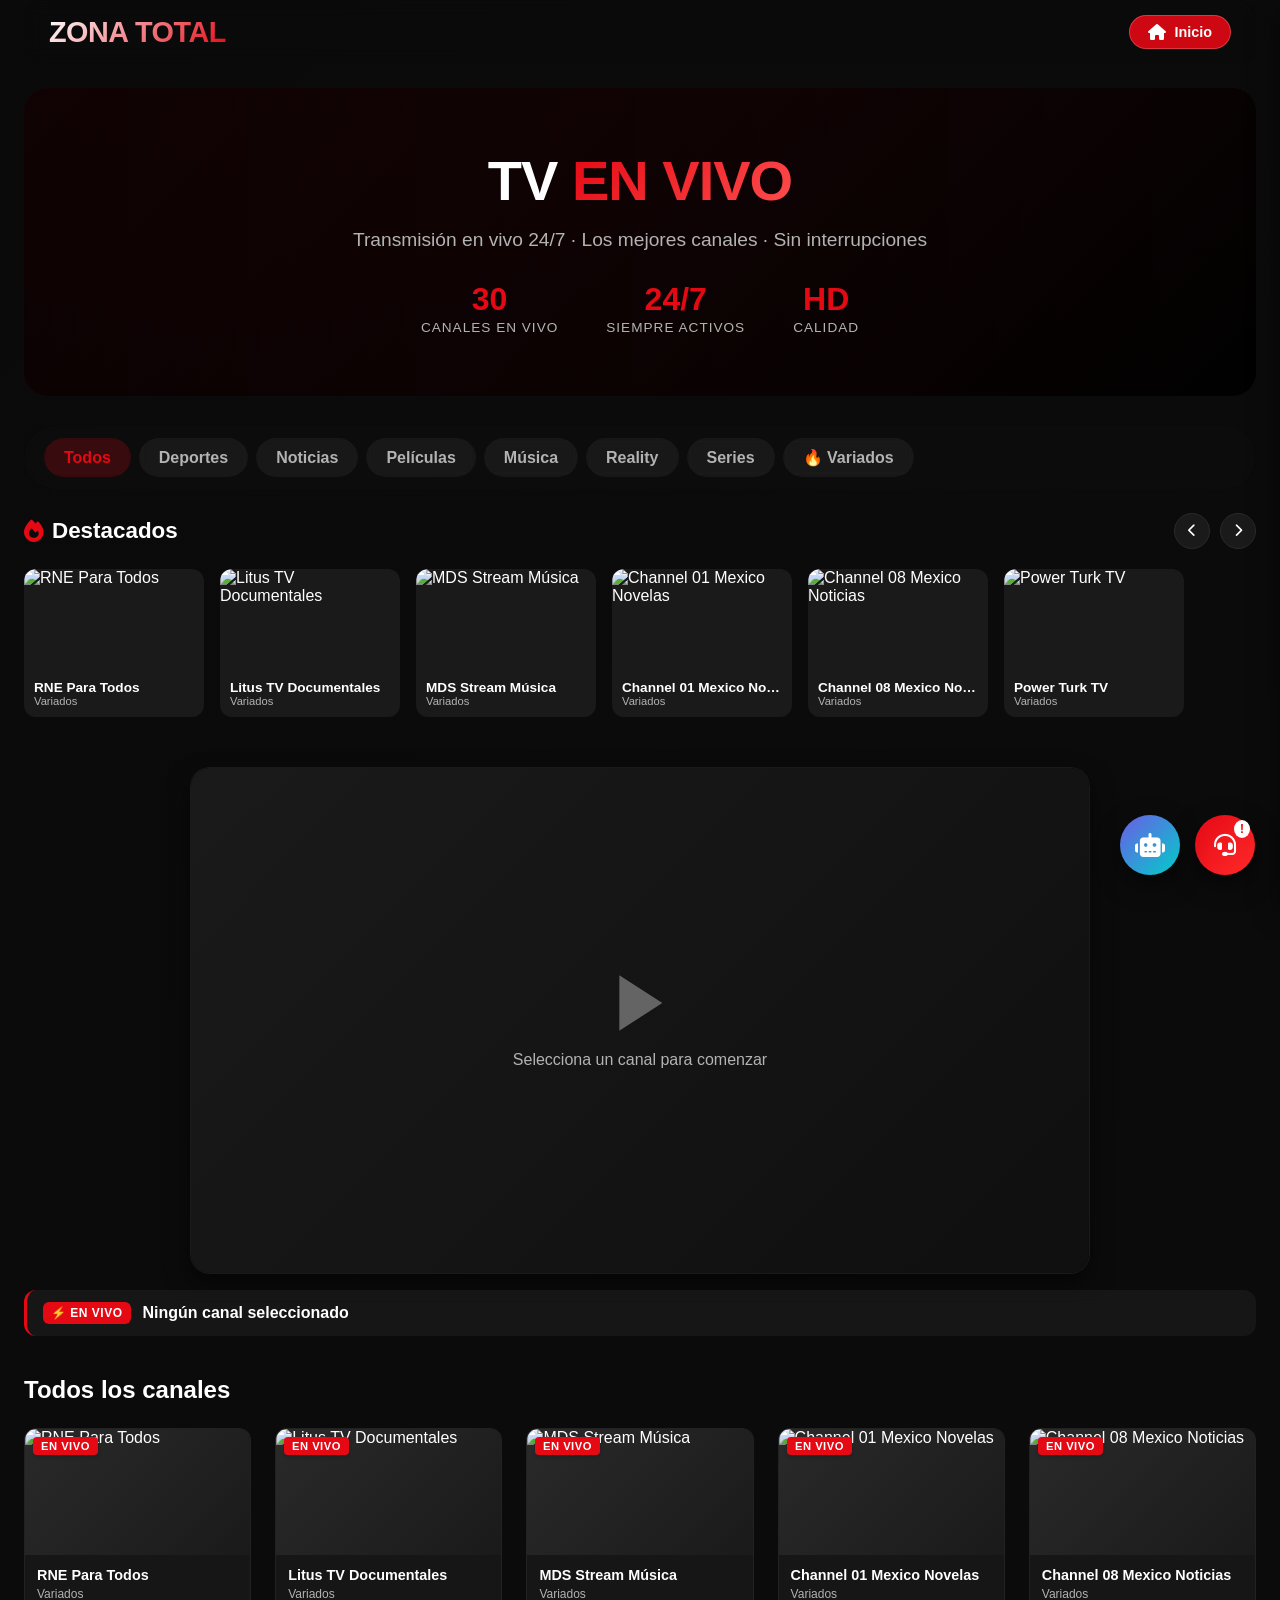
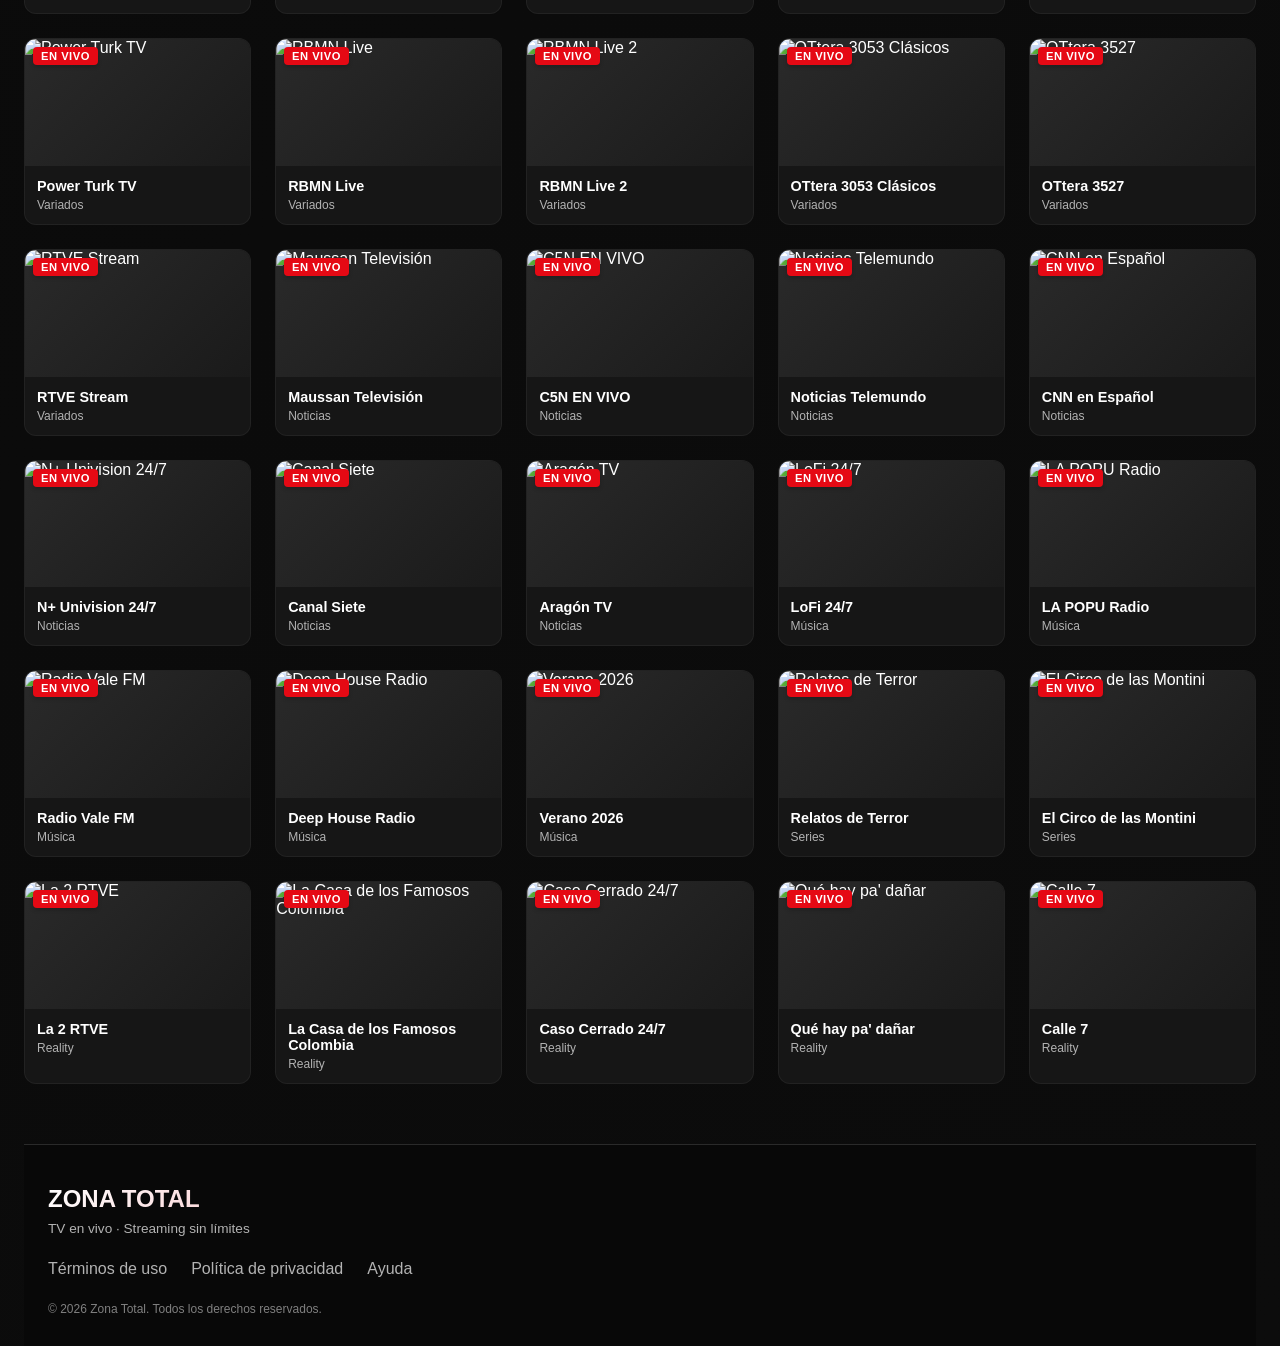
==== commit a0e267e9: "Update index.html" ====
--- a/index.html
+++ b/index.html
@@ -18,10 +18,10 @@
                 
             </div>
             <div class="header-buttons">
-                <a href="https://merencioreyna-sudo.github.io/zona-total/" class="home-btn" target="_self">
-                    <i class="fas fa-home"></i>
-                    <span>Inicio</span>
-                </a>
+                <a href="https://merencioreyna-sudo.github.io/zona-total-peliculas/" class="home-btn" target="_self">
+    <i class="fas fa-home"></i>
+    <span>Inicio</span>
+</a>
                 <button class="menu-toggle" id="menuToggle" aria-label="Abrir menú">
                     <span></span>
                     <span></span>
@@ -108,7 +108,6 @@
                     <p>TV en vivo · Streaming sin límites</p>
                 </div>
                 <div class="footer-links">
-                    <a href="https://merencioreyna-sudo.github.io/zona-total-peliculas/" class="home-btn" target="_self">
                     <a href="terminos.html">Términos de uso</a>
                     <a href="privacidad.html">Política de privacidad</a>
                     <a href="ayuda.html">Ayuda</a>
@@ -136,7 +135,7 @@
                 <button class="mobile-category-btn" data-category="Variados">🔥 Variados</button>
             </nav>
             <div class="mobile-footer">
-                <a href="https://merencioreyna-sudo.github.io/zona-total/" class="mobile-home-btn">
+                <a href="https://merencioreyna-sudo.github.io/zona-total-peliculas/" class="home-btn" target="_self">
                     <i class="fas fa-home"></i> Ir al Inicio
                 </a>
             </div>
@@ -212,5 +211,3 @@
 
 </body>
 </html>
-
-
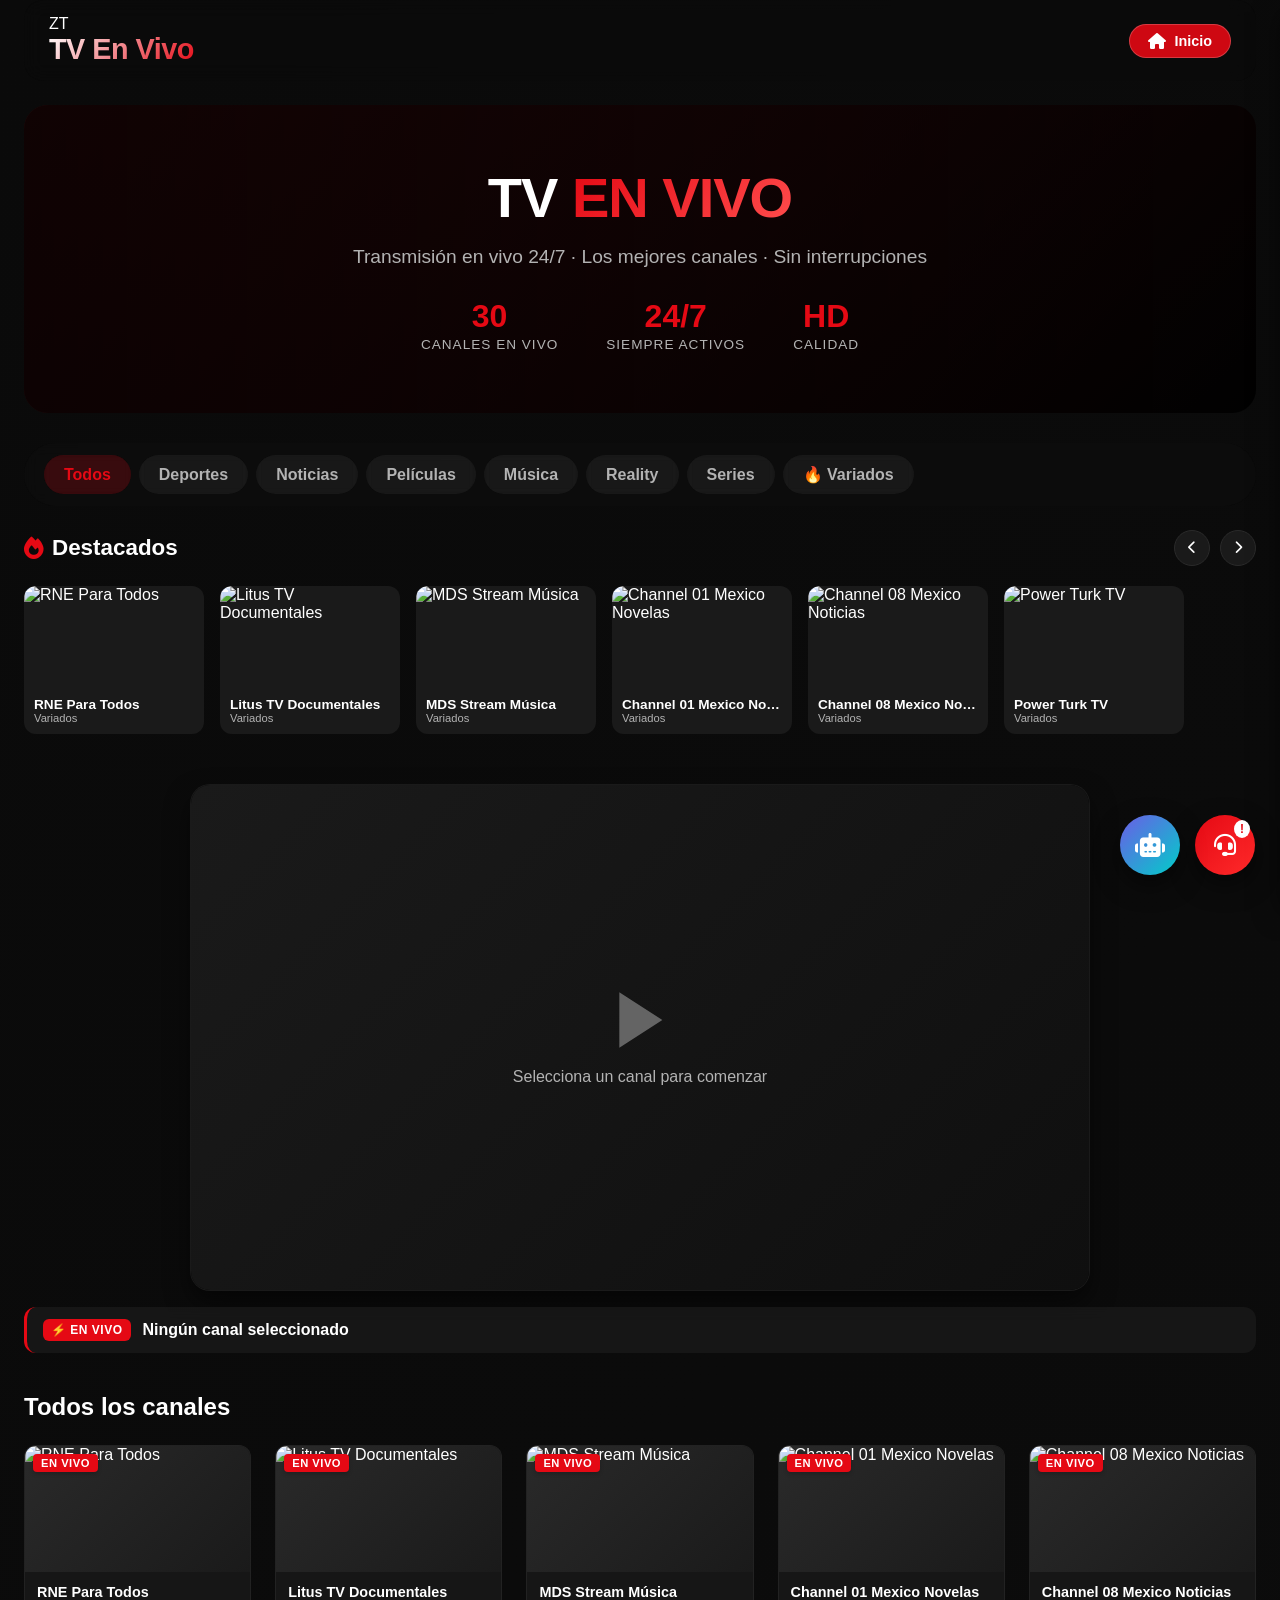
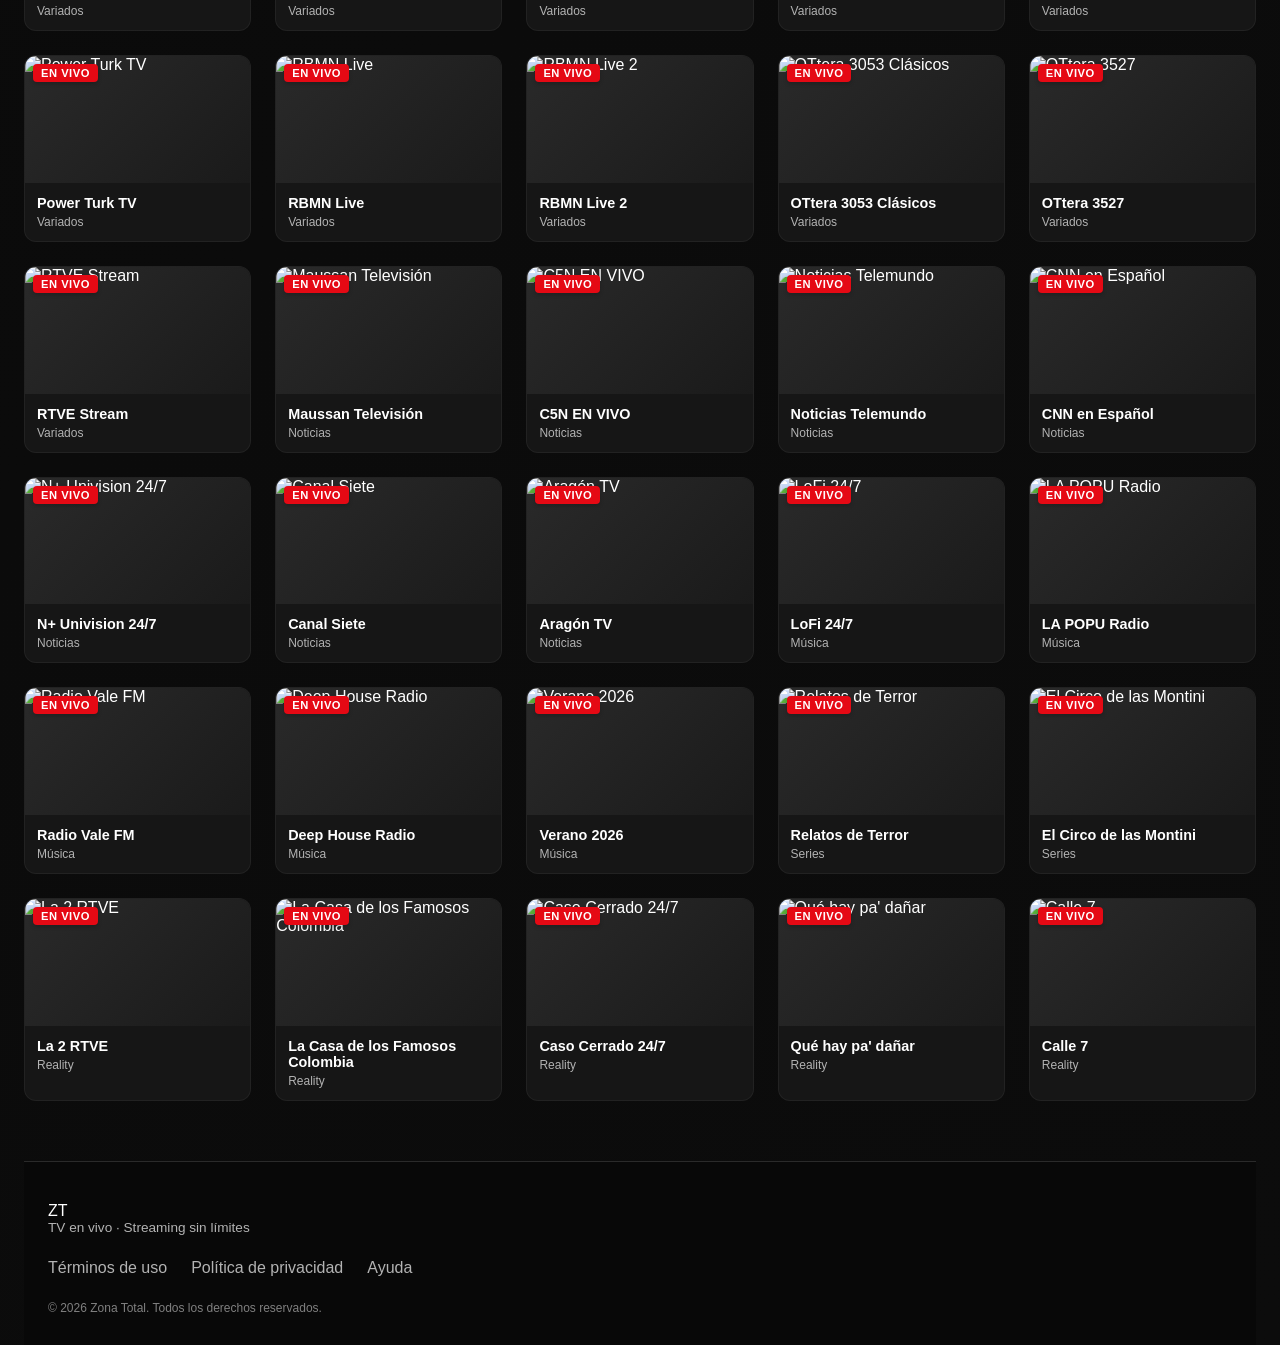
==== commit 18fdfb6c: "Update index.html" ====
--- a/index.html
+++ b/index.html
@@ -12,11 +12,10 @@
 <body>
     <div class="app-container">
         <!-- Header con logo y menú hamburguesa -->
-        <header class="header">
-            <div class="logo">
-                <h1>ZONA TOTAL</h1>
-                
-            </div>
+        <header class="header"><div class="logo">
+    <div class="zt-logo">ZT</div>
+    <h1 class="zt-title">TV En Vivo</h1>
+</div>
             <div class="header-buttons">
                 <a href="https://merencioreyna-sudo.github.io/zona-total-peliculas/" class="home-btn" target="_self">
     <i class="fas fa-home"></i>
@@ -104,9 +103,9 @@
         <footer class="footer">
             <div class="footer-content">
                 <div class="footer-logo">
-                    <h3>ZONA TOTAL</h3>
-                    <p>TV en vivo · Streaming sin límites</p>
-                </div>
+    <div class="zt-logo">ZT</div>
+    <p>TV en vivo · Streaming sin límites</p>
+</div>
                 <div class="footer-links">
                     <a href="terminos.html">Términos de uso</a>
                     <a href="privacidad.html">Política de privacidad</a>
